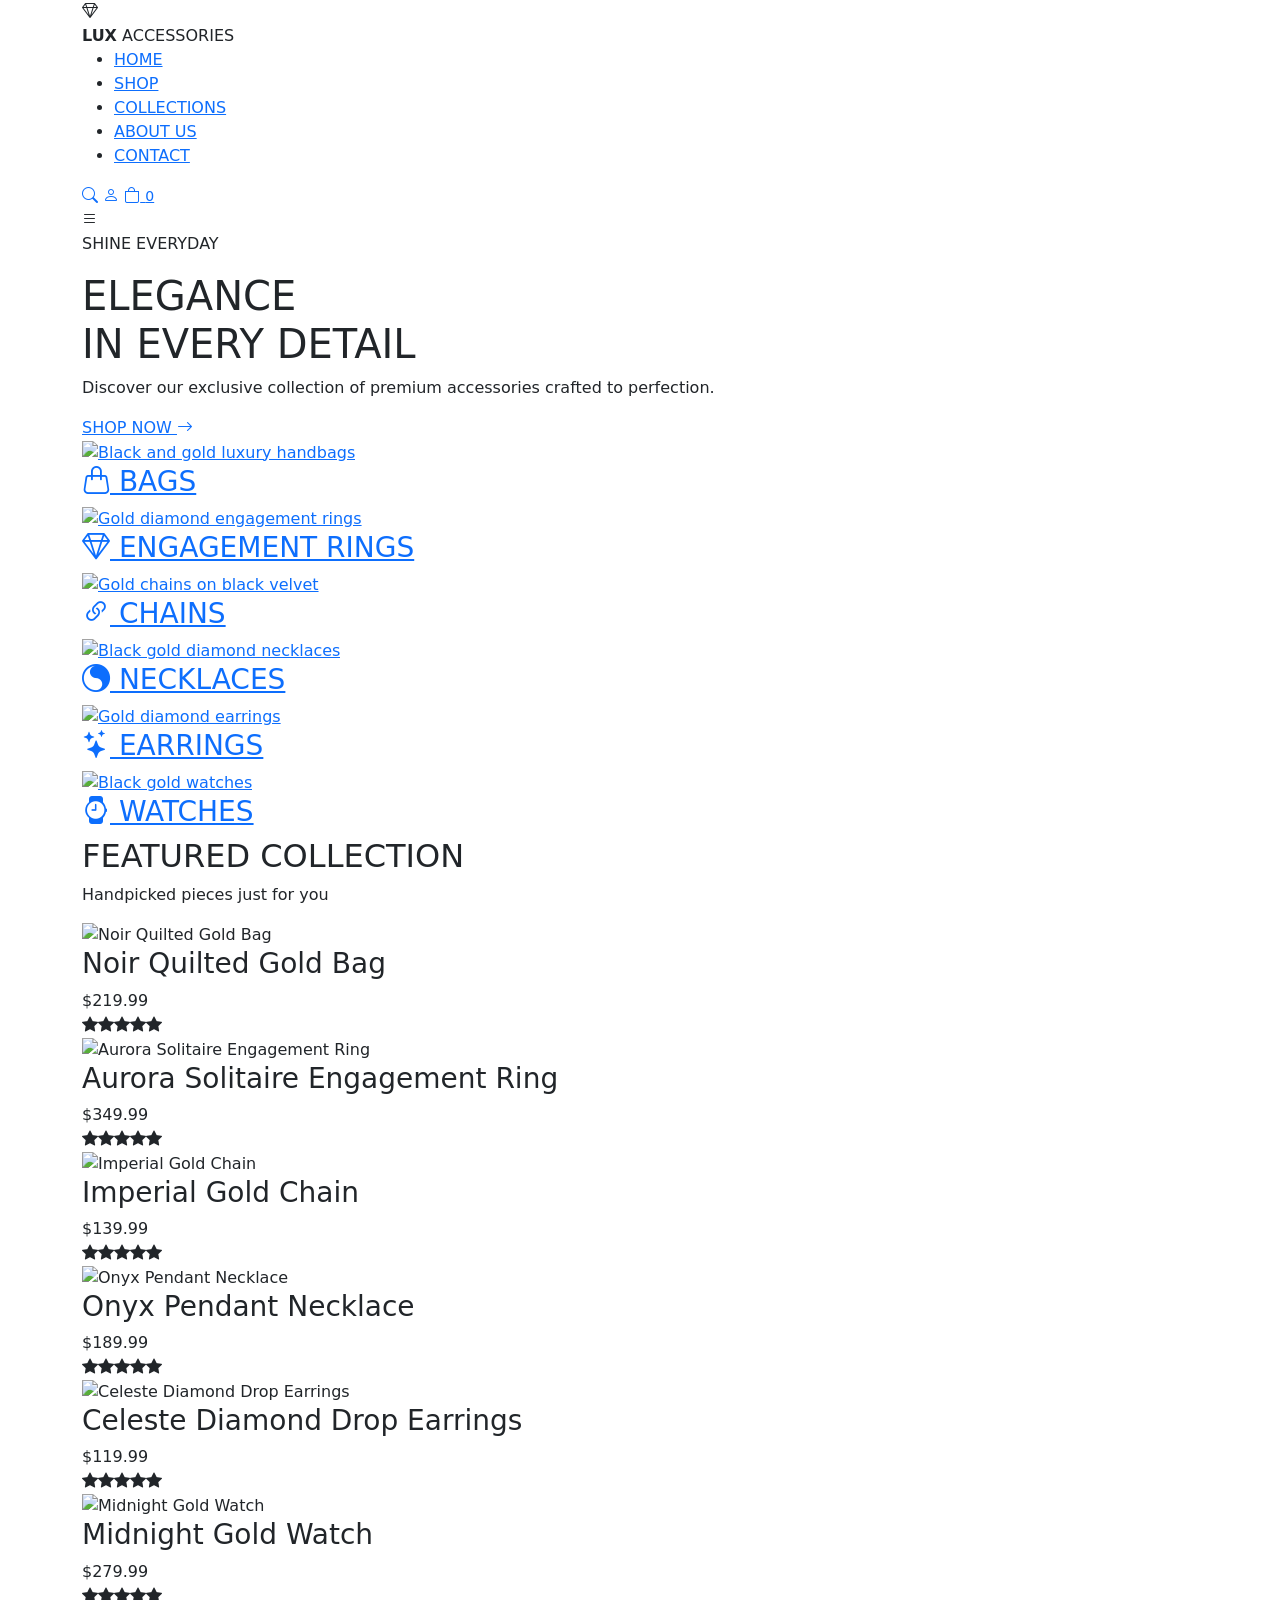
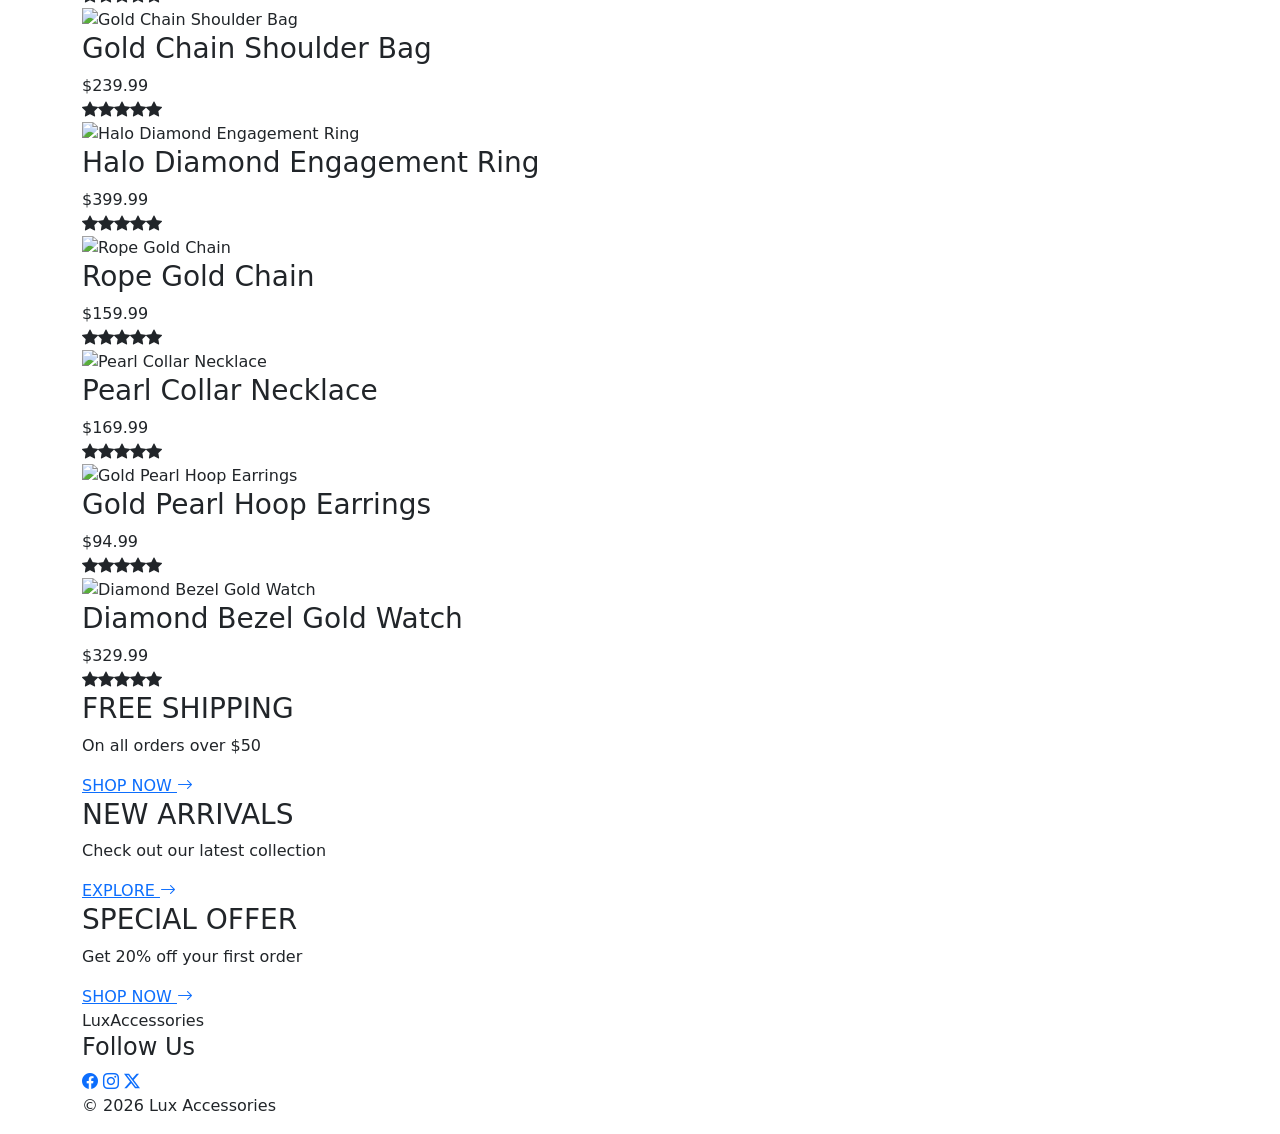
==== index.html @ fef2b55d "Add initial HTML structure for the Lux Accessories homepage" ====
<!DOCTYPE html>
<html lang="en">
<head>
    <meta charset="UTF-8">
    <meta name="viewport" content="width=device-width, initial-scale=1.0">
    <title>Lux Accessories</title>

    <link href="https://cdn.jsdelivr.net/npm/bootstrap@5.3.3/dist/css/bootstrap.min.css" rel="stylesheet">
    <link rel="preconnect" href="https://fonts.googleapis.com">
    <link href="https://fonts.googleapis.com/css2?family=Cormorant+Garamond:wght@500;600;700&family=Montserrat:wght@400;500;600;700&display=swap" rel="stylesheet">
    <link rel="stylesheet" href="css/style.css">
    <link rel="stylesheet" href="https://cdn.jsdelivr.net/npm/bootstrap-icons@1.11.3/font/bootstrap-icons.min.css">
</head>
<body class="home-page">

    <main>

        <section class="home-hero" style="--hero-image:url('../images/Generated image 1.png');">
            <div class="hero-layer"></div>

            <div class="container hero-shell">

                <nav class="navbar-custom home-topbar">
                    <div class="home-logo">



                        
                        <i class="bi bi-gem"></i>
                        <div>
                            <strong>LUX</strong>
                            <span>ACCESSORIES</span>
                        </div>
                    </div>

                    <ul class="nav-menu">
                        <li><a href="index.html" class="is-active">HOME</a></li>
                        <li><a href="products.html">SHOP</a></li>
                        <li><a href="collections.html">COLLECTIONS</a></li>
                        <li><a href="about.html">ABOUT US</a></li>
                        <li><a href="contact.html">CONTACT</a></li>
                    </ul>

                    <div class="top-actions">
                        <a href="#" aria-label="Search"><i class="bi bi-search"></i></a>
                        <a href="#" aria-label="Account"><i class="bi bi-person"></i></a>
                        <a href="products.html" aria-label="Cart" class="cart-icon">
                            <i class="bi bi-bag"></i>
                            <small>0</small>
                        </a>
                    </div>

                    <div class="menu-btn" aria-label="Toggle navigation" role="button" tabindex="0">
                        <i class="bi bi-list"></i>
                    </div>
                </nav>

                <div class="hero-content home-hero-content">
                    <p class="eyebrow">SHINE EVERYDAY</p>
                    <h1>
                        ELEGANCE<br>
                        IN EVERY <span>DETAIL</span>
                    </h1>
                    <p class="hero-sub">
                        Discover our exclusive collection of premium accessories crafted to perfection.
                    </p>
                    <a href="products.html" class="hero-btn">SHOP NOW <i class="bi bi-arrow-right"></i></a>
                </div>
            </div>
        </section>

        <section class="home-categories container">
            <article class="home-category-card">
                <a href="products.html?category=Bags">
                    <img src="images/photo-1584917865442-de89df76afd3.jpg" alt="Black and gold luxury handbags">
                    <h3><i class="bi bi-handbag"></i> BAGS</h3>
                </a>
            </article>

            <article class="home-category-card">
                <a href="products.html?category=Engagement%20Rings">
                    <img src="images/photo-1605100804763-247f67b3557e.jpg" alt="Gold diamond engagement rings">
                    <h3><i class="bi bi-gem"></i> ENGAGEMENT RINGS</h3>
                </a>
            </article>

            <article class="home-category-card">
                <a href="products.html?category=Chains">
                    <img src="images/photo-1611591437281-460bfbe1220a.jpg" alt="Gold chains on black velvet">
                    <h3><i class="bi bi-link-45deg"></i> CHAINS</h3>
                </a>
            </article>

            <article class="home-category-card">
                <a href="products.html?category=Necklaces">
                    <img src="images/photo-1599643478518-a784e5dc4c8f.jpg" alt="Black gold diamond necklaces">
                    <h3><i class="bi bi-brilliance"></i> NECKLACES</h3>
                </a>
            </article>

            <article class="home-category-card">
                <a href="products.html?category=Earrings">
                    <img src="images/photo-1535632787350-4e68ef0ac584.jpg" alt="Gold diamond earrings">
                    <h3><i class="bi bi-stars"></i> EARRINGS</h3>
                </a>
            </article>

            <article class="home-category-card">
               <a href="products.html?category=Watches">
                    <img src="images/photo-1523170335258-f5ed11844a49.jpg" alt="Black gold watches">
                    <h3><i class="bi bi-watch"></i> WATCHES</h3>
                </a>
            </article>
        </section>

        <section class="home-featured container">
            <div class="lux-title">
                <h2>FEATURED COLLECTION</h2>
                <p>Handpicked pieces just for you</p>
            </div>

            <div class="home-products-grid">
                <article class="home-product-card">
                    <img src="images/photo-1584917865442-de89df76afd3.jpg" alt="Noir Quilted Gold Bag">
                    <h3>Noir Quilted Gold Bag</h3>
                    <span>$219.99</span>
                    <div class="rating"><i class="bi bi-star-fill"></i><i class="bi bi-star-fill"></i><i class="bi bi-star-fill"></i><i class="bi bi-star-fill"></i><i class="bi bi-star-fill"></i></div>
                </article>

                <article class="home-product-card">
                    <img src="images/photo-1605100804763-247f67b3557e.jpg" alt="Aurora Solitaire Engagement Ring">
                    <h3>Aurora Solitaire Engagement Ring</h3>
                    <span>$349.99</span>
                    <div class="rating"><i class="bi bi-star-fill"></i><i class="bi bi-star-fill"></i><i class="bi bi-star-fill"></i><i class="bi bi-star-fill"></i><i class="bi bi-star-fill"></i></div>
                </article>

                <article class="home-product-card">
                    <img src="images/photo-1611591437281-460bfbe1220a.jpg" alt="Imperial Gold Chain">
                    <h3>Imperial Gold Chain</h3>
                    <span>$139.99</span>
                    <div class="rating"><i class="bi bi-star-fill"></i><i class="bi bi-star-fill"></i><i class="bi bi-star-fill"></i><i class="bi bi-star-fill"></i><i class="bi bi-star-fill"></i></div>
                </article>

                <article class="home-product-card">
                    <img src="images/photo-1599643478518-a784e5dc4c8f.jpg" alt="Onyx Pendant Necklace">
                    <h3>Onyx Pendant Necklace</h3>
                    <span>$189.99</span>
                    <div class="rating"><i class="bi bi-star-fill"></i><i class="bi bi-star-fill"></i><i class="bi bi-star-fill"></i><i class="bi bi-star-fill"></i><i class="bi bi-star-fill"></i></div>
                </article>

                <article class="home-product-card">
                    <img src="images/photo-1535632787350-4e68ef0ac584.jpg" alt="Celeste Diamond Drop Earrings">
                    <h3>Celeste Diamond Drop Earrings</h3>
                    <span>$119.99</span>
                    <div class="rating"><i class="bi bi-star-fill"></i><i class="bi bi-star-fill"></i><i class="bi bi-star-fill"></i><i class="bi bi-star-fill"></i><i class="bi bi-star-fill"></i></div>
                </article>

                <article class="home-product-card">
                    <img src="images/photo-1523170335258-f5ed11844a49.jpg" alt="Midnight Gold Watch">
                    <h3>Midnight Gold Watch</h3>
                    <span>$279.99</span>
                    <div class="rating"><i class="bi bi-star-fill"></i><i class="bi bi-star-fill"></i><i class="bi bi-star-fill"></i><i class="bi bi-star-fill"></i><i class="bi bi-star-fill"></i></div>
                </article>

                <article class="home-product-card">
                    <img src="images/photo-1594223274512-ad4803739b7c.jpg" alt="Gold Chain Shoulder Bag">
                    <h3>Gold Chain Shoulder Bag</h3>
                    <span>$239.99</span>
                    <div class="rating"><i class="bi bi-star-fill"></i><i class="bi bi-star-fill"></i><i class="bi bi-star-fill"></i><i class="bi bi-star-fill"></i><i class="bi bi-star-fill"></i></div>
                </article>

                <article class="home-product-card">
                    <img src="images/photo-1589674781759-c21c37956a44.jpg" alt="Halo Diamond Engagement Ring">
                    <h3>Halo Diamond Engagement Ring</h3>
                    <span>$399.99</span>
                    <div class="rating"><i class="bi bi-star-fill"></i><i class="bi bi-star-fill"></i><i class="bi bi-star-fill"></i><i class="bi bi-star-fill"></i><i class="bi bi-star-fill"></i></div>
                </article>

                <article class="home-product-card">
                    <img src="images/photo-1620656798579-1984d9e87df6.jpg" alt="Rope Gold Chain">
                    <h3>Rope Gold Chain</h3>
                    <span>$159.99</span>
                    <div class="rating"><i class="bi bi-star-fill"></i><i class="bi bi-star-fill"></i><i class="bi bi-star-fill"></i><i class="bi bi-star-fill"></i><i class="bi bi-star-fill"></i></div>
                </article>

                <article class="home-product-card">
                    <img src="images/photo-1515562141207-7a88fb7ce338.jpg" alt="Pearl Collar Necklace">
                    <h3>Pearl Collar Necklace</h3>
                    <span>$169.99</span>
                    <div class="rating"><i class="bi bi-star-fill"></i><i class="bi bi-star-fill"></i><i class="bi bi-star-fill"></i><i class="bi bi-star-fill"></i><i class="bi bi-star-fill"></i></div>
                </article>

                <article class="home-product-card">
                    <img src="images/photo-1635767798638-3e25273a8236.jpg" alt="Gold Pearl Hoop Earrings">
                    <h3>Gold Pearl Hoop Earrings</h3>
                    <span>$94.99</span>
                    <div class="rating"><i class="bi bi-star-fill"></i><i class="bi bi-star-fill"></i><i class="bi bi-star-fill"></i><i class="bi bi-star-fill"></i><i class="bi bi-star-fill"></i></div>
                </article>

                <article class="home-product-card">
                    <img src="images/photo-1526045431048-f857369baa09.jpg" alt="Diamond Bezel Gold Watch">
                    <h3>Diamond Bezel Gold Watch</h3>
                    <span>$329.99</span>
                    <div class="rating"><i class="bi bi-star-fill"></i><i class="bi bi-star-fill"></i><i class="bi bi-star-fill"></i><i class="bi bi-star-fill"></i><i class="bi bi-star-fill"></i></div>
                </article>
            </div>
        </section>

        <section class="home-offers container">
            <article class="offer-card offer-shipping">
                <div class="offer-overlay">
                    <h3>FREE SHIPPING</h3>
                    <p>On all orders over $50</p>
                    <a href="products.html">SHOP NOW <i class="bi bi-arrow-right"></i></a>
                </div>
            </article>

            <article class="offer-card offer-arrivals">
                <div class="offer-overlay">
                    <h3>NEW ARRIVALS</h3>
                    <p>Check out our latest collection</p>
                    <a href="collections.html">EXPLORE <i class="bi bi-arrow-right"></i></a>
                </div>
            </article>

            <article class="offer-card offer-special">
                <div class="offer-overlay">
                    <h3>SPECIAL OFFER</h3>
                    <p>Get 20% off your first order</p>
                    <a href="products.html">SHOP NOW <i class="bi bi-arrow-right"></i></a>
                </div>
            </article>
        </section>

    </main>

    <footer class="site-footer">
        <div class="container footer-content">
            <div class="footer-left">
                <div class="logo">Lux<span>Accessories</span></div>
            </div>

            <div class="footer-center">
                <h4>Follow Us</h4>
                <div class="social-icons">
                    <a href="#" aria-label="Facebook"><i class="bi bi-facebook"></i></a>
                    <a href="#" aria-label="Instagram"><i class="bi bi-instagram"></i></a>
                    <a href="#" aria-label="X (Twitter)"><i class="bi bi-twitter-x"></i></a>
                </div>
            </div>

            <div class="footer-right">
                <p>&copy; 2026 Lux Accessories</p>
            </div>
        </div>
    </footer>

    <script src="js/script.js"></script>
</body>
</html>
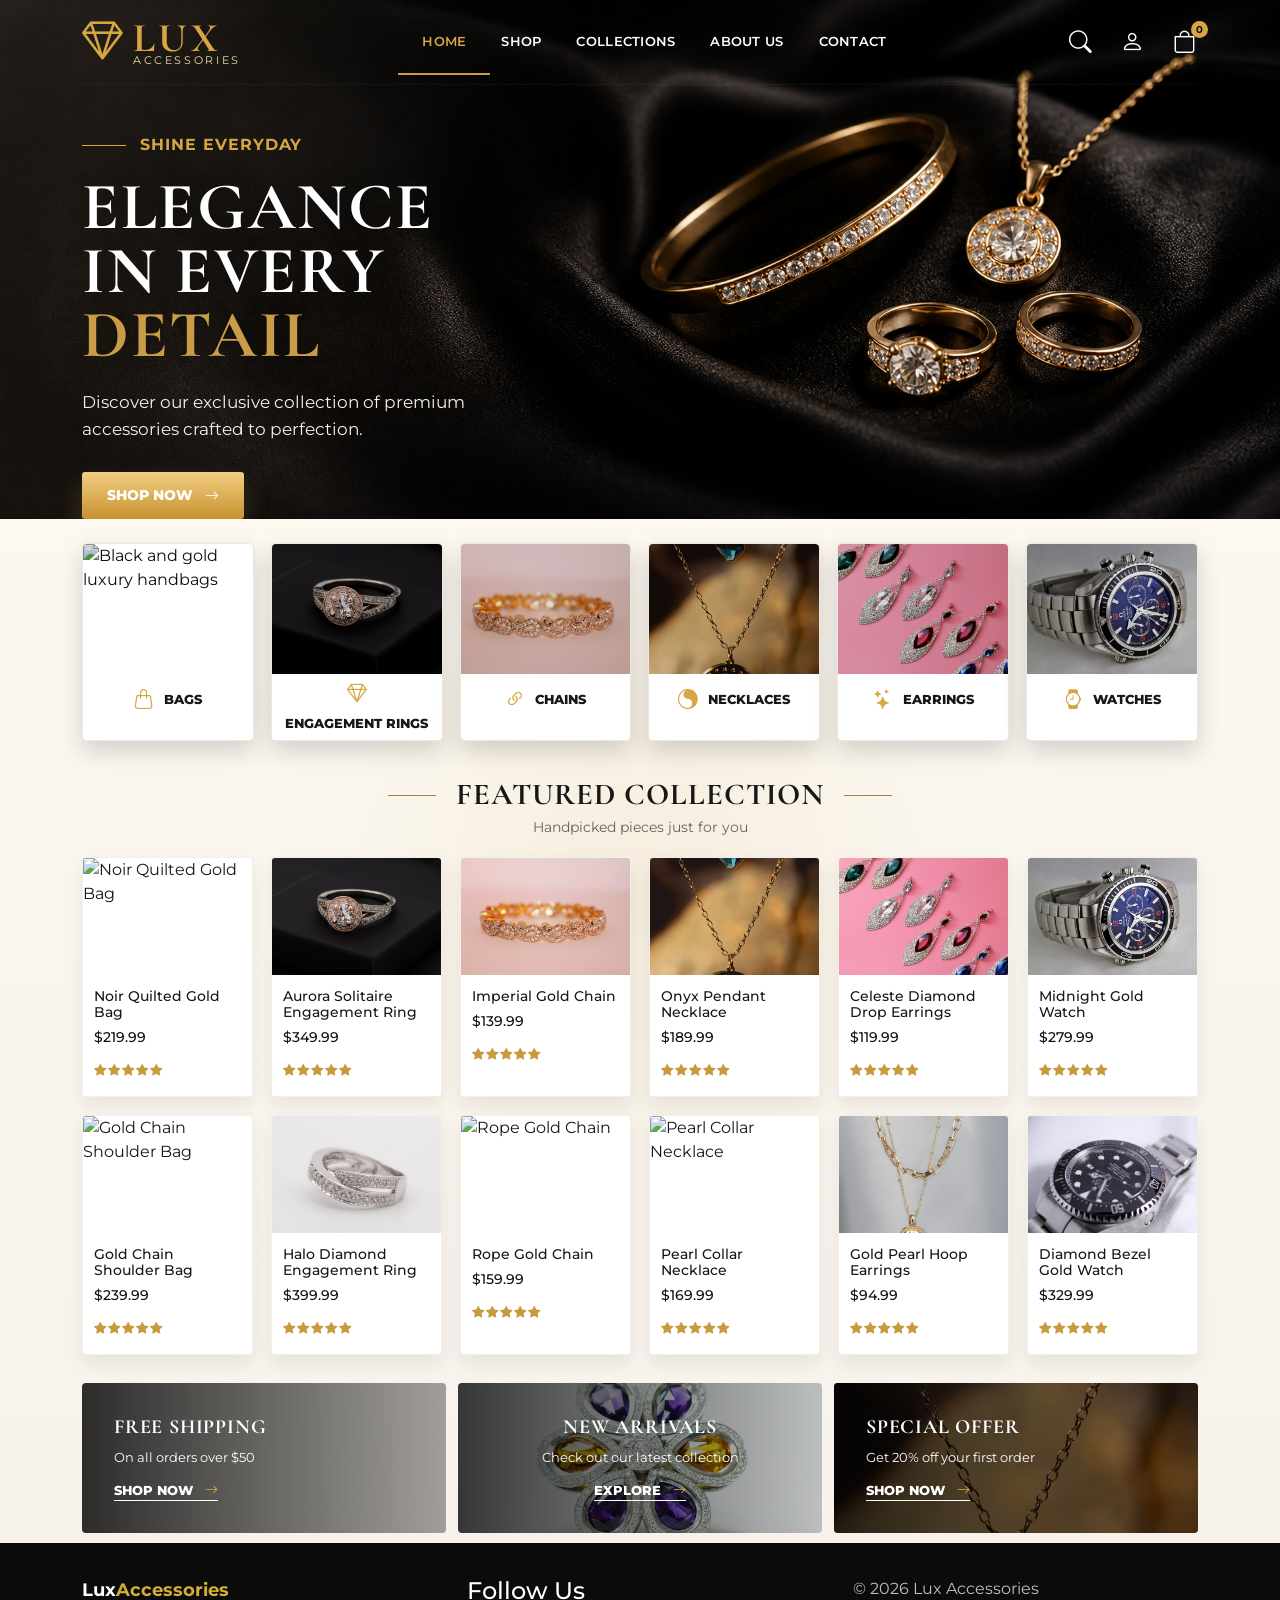
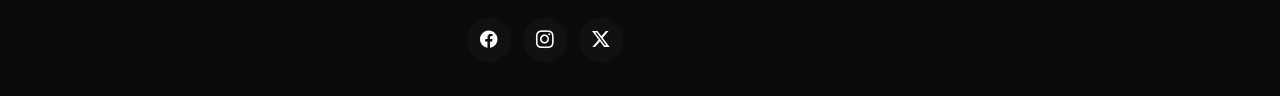
==== commit e07114b2: "wrap navbar inside header element" ====
--- a/index.html
+++ b/index.html
@@ -20,6 +20,7 @@
 
             <div class="container hero-shell">
 
+                <header class="home-header">
                 <nav class="navbar-custom home-topbar">
                     <div class="home-logo">
 
@@ -54,6 +55,7 @@
                         <i class="bi bi-list"></i>
                     </div>
                 </nav>
+                </header>
 
                 <div class="hero-content home-hero-content">
                     <p class="eyebrow">SHINE EVERYDAY</p>
@@ -257,5 +259,4 @@
 
     <script src="js/script.js"></script>
 </body>
-</html>
-
+</html>
--- a/css/style.css
+++ b/css/style.css
@@ -0,0 +1,2104 @@
+
+/* =========================
+   GOOGLE FONT
+========================= */
+
+*{
+    margin:0;
+    padding:0;
+    box-sizing:border-box;
+}
+
+:root{
+    --gold:#d4af37;
+    --black:#111111;
+    --dark:#1c1c1c;
+    --light:#f8f7f4;
+    --white:#ffffff;
+    --shadow:0 10px 25px rgba(0,0,0,.12);
+    --transition:.35s ease;
+    --lux-hero-image:url("../images/Generated image 1.png");
+}
+
+body{
+    font-family:'Montserrat',sans-serif;
+    background:var(--light);
+    color:var(--black);
+    overflow-x:hidden;
+}
+
+/* =========================
+   HEADER
+========================= */
+
+.header{
+    background:var(--black);
+    position:sticky;
+    top:0;
+    z-index:1000;
+}
+
+.navbar-custom{
+    display:flex;
+    justify-content:space-between;
+    align-items:center;
+    min-height:80px;
+}
+
+.logo{
+    font-size:1.8rem;
+    font-weight:700;
+    color:white;
+}
+
+.logo span{
+    color:var(--gold);
+}
+
+.nav-menu{
+    display:flex;
+    gap:30px;
+    list-style:none;
+}
+
+.nav-menu a{
+    color:white;
+    text-decoration:none;
+    transition:var(--transition);
+    font-weight:500;
+}
+
+.nav-menu a:hover{
+    color:var(--gold);
+}
+
+.menu-btn{
+    display:none;
+    color:white;
+    font-size:2rem;
+    cursor:pointer;
+    line-height:1;
+}
+
+/* =========================
+   HERO
+========================= */
+
+.hero{
+    height:90vh;
+
+    background:
+    linear-gradient(
+        rgba(0,0,0,.55),
+        rgba(0,0,0,.55)
+    ),
+    var(--lux-hero-image);
+
+    background-size:cover;
+    background-position:center;
+
+    display:flex;
+    justify-content:center;
+    align-items:center;
+
+    text-align:center;
+
+    position:relative;
+}
+
+.hero-content{
+    color:white;
+    max-width:800px;
+    z-index:2;
+
+    animation:fadeUp 1s ease;
+}
+
+.hero h1{
+    font-size:4rem;
+    margin-bottom:20px;
+}
+
+.hero p{
+    font-size:1.1rem;
+    margin-bottom:30px;
+}
+
+.hero-btn{
+    display:inline-block;
+
+    background:var(--gold);
+
+    color:white;
+
+    text-decoration:none;
+
+    padding:15px 35px;
+
+    border-radius:50px;
+
+    transition:var(--transition);
+}
+
+.hero-btn:hover{
+    transform:translateY(-5px);
+}
+
+/* =========================
+   TITLES
+========================= */
+
+.section-title{
+    text-align:center;
+    margin-bottom:50px;
+}
+
+.section-title h2{
+    font-size:2.3rem;
+    margin-bottom:10px;
+}
+
+.section-title p{
+    color:#666;
+}
+
+/* =========================
+   CATEGORIES
+========================= */
+
+.categories{
+    padding:100px 0;
+}
+
+.categories-grid{
+
+    display:grid;
+
+    grid-template-columns:
+    repeat(3,1fr);
+
+    gap:25px;
+}
+
+.category-card{
+
+    background:white;
+
+    border-radius:20px;
+
+    overflow:hidden;
+
+    box-shadow:var(--shadow);
+
+    transition:var(--transition);
+}
+
+.category-card:hover{
+    transform:translateY(-10px);
+}
+
+.category-card img{
+
+    width:100%;
+
+    height:260px;
+
+    object-fit:cover;
+}
+
+.category-card h3{
+    text-align:center;
+    padding:20px;
+}
+
+/* =========================
+   FEATURED PRODUCTS
+========================= */
+
+.featured-products{
+    background:white;
+    padding:100px 0;
+}
+
+.products-grid{
+
+    display:grid;
+
+    grid-template-columns:
+    repeat(4,1fr);
+
+    gap:25px;
+}
+
+.product-card{
+
+    background:white;
+
+    border-radius:20px;
+
+    overflow:hidden;
+
+    box-shadow:var(--shadow);
+
+    transition:var(--transition);
+
+    text-align:center;
+}
+
+.product-card:hover{
+    transform:translateY(-10px);
+}
+
+.product-card img{
+    width:100%;
+    height:300px;
+    object-fit:cover;
+}
+
+.product-card h3{
+    margin-top:20px;
+}
+
+.product-card span{
+    display:block;
+    color:var(--gold);
+    font-weight:700;
+    padding:15px 0 25px;
+}
+
+/* =========================
+   PROMOTIONS
+========================= */
+
+.promotions{
+
+    padding:100px 0;
+
+    display:grid;
+
+    grid-template-columns:
+    repeat(3,1fr);
+
+    gap:25px;
+}
+
+.promo-card{
+
+    background:
+    linear-gradient(
+        135deg,
+        #111,
+        #333
+    );
+
+    color:white;
+
+    text-align:center;
+
+    border-radius:20px;
+
+    padding:50px 25px;
+
+    transition:var(--transition);
+}
+
+.promo-card:hover{
+    transform:scale(1.03);
+}
+
+.promo-card h3{
+    color:var(--gold);
+    margin-bottom:10px;
+}
+
+/* =========================
+   NEWSLETTER
+========================= */
+
+.newsletter{
+
+    background:var(--black);
+
+    color:white;
+
+    text-align:center;
+
+    padding:100px 20px;
+}
+
+.newsletter h2{
+    margin-bottom:15px;
+}
+
+.newsletter p{
+    margin-bottom:30px;
+}
+
+.newsletter-form{
+
+    display:flex;
+
+    justify-content:center;
+
+    gap:15px;
+
+    flex-wrap:wrap;
+}
+
+.newsletter-form input{
+
+    width:350px;
+
+    padding:15px;
+
+    border:none;
+
+    border-radius:50px;
+}
+
+.newsletter-form button{
+
+    border:none;
+
+    background:var(--gold);
+
+    color:white;
+
+    padding:15px 30px;
+
+    border-radius:50px;
+
+    cursor:pointer;
+
+    transition:var(--transition);
+}
+
+.newsletter-form button:hover{
+    opacity:.9;
+}
+
+/* =========================
+   FOOTER
+========================= */
+
+footer{
+
+    background:#0b0b0b;
+
+    color:white;
+
+    padding:70px 0;
+}
+
+.footer-content{
+
+    display:grid;
+
+    grid-template-columns:
+    repeat(3,1fr);
+
+    gap:40px;
+}
+
+/* Footer - social icons */
+.site-footer .footer-left .logo{
+    color:white;
+    font-size:1.1rem;
+}
+
+.site-footer .footer-center h4{
+    margin-bottom:12px;
+}
+
+.social-icons{
+    display:flex;
+    gap:12px;
+    align-items:center;
+    justify-content:flex-start;
+}
+
+.social-icons a{
+    display:inline-flex;
+    width:44px;
+    height:44px;
+    border-radius:50%;
+    background:#111;
+    color:white;
+    align-items:center;
+    justify-content:center;
+    text-decoration:none;
+    transition:var(--transition);
+}
+
+.social-icons a:hover{
+    transform:translateY(-4px);
+    background:var(--gold);
+    color:#fff;
+}
+
+.social-icons i{
+    font-size:1.1rem;
+}
+
+.footer-right p{
+    color:#bfbfbf;
+}
+
+/* Category link fills card */
+.category-link{
+    display:block;
+    color:inherit;
+    text-decoration:none;
+}
+
+.category-card .category-link img{
+    width:100%;
+    height:260px;
+    object-fit:cover;
+    display:block;
+}
+
+/* Golden product highlights */
+.product-card.gold{
+    border:2px solid rgba(212,175,55,0.95);
+    box-shadow:0 10px 30px rgba(212,175,55,0.08);
+    background:linear-gradient(180deg,#fff 0%, #fffaf0 100%);
+}
+
+.product-card.gold h3,
+.product-card.gold span{
+    color:var(--gold);
+}
+
+.product-card h3{
+    margin-top:20px;
+}
+
+.product-card span{
+    display:block;
+    color:var(--gold);
+    font-weight:700;
+    padding:15px 0 25px;
+}
+
+/* Responsive tweaks for products grid */
+.products-grid{
+    display:grid;
+    grid-template-columns:repeat(auto-fill,minmax(220px,1fr));
+    gap:25px;
+}
+
+/* =========================
+   ANIMATION
+========================= */
+
+@keyframes fadeUp{
+
+    from{
+        opacity:0;
+        transform:translateY(40px);
+    }
+
+    to{
+        opacity:1;
+        transform:translateY(0);
+    }
+}
+
+/* =========================
+   RESPONSIVE
+========================= */
+
+@media(max-width:992px){
+
+    .products-grid{
+        grid-template-columns:repeat(2,1fr);
+    }
+
+    .categories-grid{
+        grid-template-columns:repeat(2,1fr);
+    }
+
+    .promotions{
+        grid-template-columns:1fr;
+    }
+
+    .footer-content{
+        grid-template-columns:1fr;
+        text-align:center;
+    }
+}
+
+@media(max-width:768px){
+
+    .navbar-custom{
+        position:relative;
+    }
+
+    .menu-btn{
+        display:block;
+    }
+
+    .nav-menu{
+        position:absolute;
+        top:80px;
+        left:-100%;
+        width:100%;
+        background:#111;
+        flex-direction:column;
+        text-align:center;
+        padding:30px 0;
+        transition:.4s;
+        gap:0;
+        z-index:1000;
+    }
+
+    .nav-menu.active{
+        left:0;
+    }
+
+    .nav-menu li{
+        width:100%;
+    }
+
+    .nav-menu a{
+        display:block;
+        padding:12px 0;
+    }
+
+    .hero h1{
+        font-size:2.4rem;
+    }
+
+    .categories-grid{
+        grid-template-columns:1fr;
+    }
+
+    .products-grid{
+        grid-template-columns:1fr;
+    }
+
+    .newsletter-form{
+        flex-direction:column;
+        align-items:center;
+    }
+
+    .newsletter-form input{
+        width:100%;
+        max-width:400px;
+    }
+}
+
+
+/* ======================
+   PAGE BANNER
+====================== */
+
+.page-banner{
+
+    background:
+    linear-gradient(
+        rgba(0,0,0,.7),
+        rgba(0,0,0,.7)
+    ),
+    var(--lux-hero-image);
+
+    background-size:cover;
+    background-position:center;
+
+    padding:120px 20px;
+
+    text-align:center;
+
+    color:white;
+}
+
+.page-banner h1{
+    font-size:3rem;
+    margin-bottom:10px;
+}
+
+.page-banner p{
+    font-size:1.1rem;
+}
+
+
+/* ======================
+   COLLECTIONS
+====================== */
+
+.collections-section{
+    padding:100px 0;
+}
+
+.collection-box{
+
+    display:grid;
+
+    grid-template-columns:
+    1fr 1fr;
+
+    gap:40px;
+
+    align-items:center;
+
+    margin-bottom:80px;
+}
+
+.collection-box img{
+
+    width:100%;
+
+    height:400px;
+
+    object-fit:cover;
+
+    border-radius:20px;
+
+    box-shadow:var(--shadow);
+}
+
+.collection-content h2{
+
+    color:var(--gold);
+
+    margin-bottom:15px;
+
+    font-size:2rem;
+}
+
+.collection-content p{
+
+    line-height:1.8;
+
+    color:#666;
+}
+
+@media(max-width:768px){
+
+    .collection-box{
+
+        grid-template-columns:1fr;
+    }
+}
+
+
+/* ======================
+   ABOUT
+====================== */
+
+.about-section{
+    padding:100px 0;
+}
+
+.about-grid{
+
+    display:grid;
+
+    grid-template-columns:
+    1fr 1fr;
+
+    gap:50px;
+
+    align-items:center;
+}
+
+.about-grid img{
+
+    width:100%;
+
+    border-radius:20px;
+
+    box-shadow:var(--shadow);
+}
+
+.about-content h2{
+
+    color:var(--gold);
+
+    margin-bottom:20px;
+}
+
+.about-content p{
+
+    margin-bottom:20px;
+
+    line-height:1.8;
+}
+
+.stats-section{
+
+    background:var(--black);
+
+    padding:80px 0;
+
+    color:white;
+}
+
+.stats-grid{
+
+    display:grid;
+
+    grid-template-columns:
+    repeat(3,1fr);
+
+    gap:30px;
+}
+
+.stat-box{
+
+    text-align:center;
+}
+
+.stat-box h2{
+
+    color:var(--gold);
+
+    font-size:3rem;
+}
+
+@media(max-width:768px){
+
+    .about-grid{
+        grid-template-columns:1fr;
+    }
+
+    .stats-grid{
+        grid-template-columns:1fr;
+    }
+}
+
+/* ======================
+   CONTACT
+====================== */
+
+.contact-section{
+    padding:100px 0;
+}
+
+.contact-grid{
+
+    display:grid;
+
+    grid-template-columns:
+    1fr 1fr;
+
+    gap:50px;
+}
+
+.contact-info h2{
+
+    color:var(--gold);
+
+    margin-bottom:20px;
+}
+
+.contact-info p{
+
+    line-height:1.8;
+}
+
+.info-box{
+
+    margin-top:25px;
+
+    padding:20px;
+
+    background:white;
+
+    border-radius:15px;
+
+    box-shadow:var(--shadow);
+}
+
+.contact-form{
+
+    background:white;
+
+    padding:40px;
+
+    border-radius:20px;
+
+    box-shadow:var(--shadow);
+
+    display:flex;
+
+    flex-direction:column;
+
+    gap:20px;
+}
+
+.contact-form input,
+.contact-form textarea{
+
+    padding:15px;
+
+    border:1px solid #ddd;
+
+    border-radius:10px;
+
+    outline:none;
+
+    transition:.3s;
+}
+
+.contact-form input:focus,
+.contact-form textarea:focus{
+
+    border-color:var(--gold);
+}
+
+.contact-form button{
+
+    border:none;
+
+    background:var(--gold);
+
+    color:white;
+
+    padding:15px;
+
+    border-radius:10px;
+
+    cursor:pointer;
+
+    transition:.3s;
+}
+
+.contact-form button:hover{
+
+    transform:translateY(-3px);
+}
+
+@media(max-width:768px){
+
+    .contact-grid{
+        grid-template-columns:1fr;
+    }
+}
+
+/* ======================
+   HOME LUXURY LANDING
+====================== */
+
+.home-page{
+    background:#f7f3ec;
+    color:#171717;
+}
+
+.home-page main{
+    background:
+        radial-gradient(circle at 50% 58%, rgba(201,157,72,.1), transparent 28%),
+        linear-gradient(180deg,#fffaf1 0%,#f7f3ec 100%);
+}
+
+.home-hero{
+    min-height:500px;
+    background:var(--hero-image);
+    background-size:cover;
+    background-position:center right;
+    color:#fff;
+    position:relative;
+    overflow:hidden;
+}
+
+.home-hero::after{
+    content:"";
+    position:absolute;
+    inset:auto 0 0;
+    height:110px;
+    background:transparent;
+    pointer-events:none;
+}
+
+.hero-layer{
+    position:absolute;
+    inset:0;
+    background:transparent;
+    mix-blend-mode:normal;
+    opacity:0;
+}
+
+.hero-shell{
+    min-height:500px;
+    position:relative;
+    z-index:2;
+}
+
+.home-topbar{
+    min-height:84px;
+    border-bottom:1px solid rgba(255,255,255,.04);
+}
+
+.home-logo{
+    display:flex;
+    align-items:center;
+    gap:10px;
+    color:#d5a642;
+    line-height:1;
+}
+
+.home-logo i{
+    font-size:2.55rem;
+}
+
+.home-logo strong{
+    display:block;
+    font-family:'Cormorant Garamond',serif;
+    font-size:2.55rem;
+    letter-spacing:.08em;
+    font-weight:700;
+}
+
+.home-logo span{
+    display:block;
+    color:#f0dca8;
+    font-size:.68rem;
+    letter-spacing:.24em;
+    margin-top:-3px;
+}
+
+.home-topbar .nav-menu{
+    align-items:stretch;
+    gap:35px;
+    margin:0;
+    padding:0;
+}
+
+.home-topbar .nav-menu a{
+    display:flex;
+    align-items:center;
+    min-height:84px;
+    color:#fff;
+    font-size:.83rem;
+    font-weight:600;
+    letter-spacing:.02em;
+    position:relative;
+}
+
+.home-topbar .nav-menu a::after{
+    content:"";
+    position:absolute;
+    left:50%;
+    right:50%;
+    bottom:9px;
+    height:2px;
+    background:#c99d48;
+    transition:var(--transition);
+}
+
+.home-topbar .nav-menu a:hover,
+.home-topbar .nav-menu a.is-active{
+    color:#d5a642;
+}
+
+.home-topbar .nav-menu a:hover::after,
+.home-topbar .nav-menu a.is-active::after{
+    left:-24px;
+    right:-24px;
+}
+
+.top-actions{
+    display:flex;
+    align-items:center;
+    gap:26px;
+}
+
+.top-actions a{
+    color:#fff;
+    text-decoration:none;
+    position:relative;
+    display:inline-flex;
+    align-items:center;
+    justify-content:center;
+    width:26px;
+    height:26px;
+    transition:var(--transition);
+}
+
+.top-actions a:hover{
+    color:#d5a642;
+    transform:translateY(-2px);
+}
+
+.top-actions i{
+    font-size:1.42rem;
+}
+
+.cart-icon small{
+    position:absolute;
+    top:-8px;
+    right:-10px;
+    width:17px;
+    height:17px;
+    border-radius:50%;
+    background:#d5a642;
+    color:#111;
+    display:grid;
+    place-items:center;
+    font-size:.64rem;
+    font-weight:700;
+}
+
+.home-hero-content{
+    width:min(520px,100%);
+    padding-top:48px;
+    color:#fff;
+}
+
+.home-hero-content .eyebrow{
+    display:flex;
+    align-items:center;
+    gap:14px;
+    color:#d5a642;
+    font-size:1rem;
+    font-weight:700;
+    letter-spacing:.06em;
+    margin-bottom:18px;
+}
+
+.home-hero-content .eyebrow::before{
+    content:"";
+    width:44px;
+    height:1px;
+    background:#d5a642;
+}
+
+.home-hero-content h1{
+    font-family:'Cormorant Garamond',serif;
+    font-size:clamp(3rem,5.2vw,4.65rem);
+    line-height:.96;
+    letter-spacing:.025em;
+    font-weight:700;
+    margin:0 0 22px;
+    text-shadow:0 6px 24px rgba(0,0,0,.48);
+}
+
+.home-hero-content h1 span{
+    color:#c99d48;
+}
+
+.hero-sub{
+    width:min(440px,100%);
+    font-size:1.05rem;
+    line-height:1.65;
+    color:#f6f2ea;
+    margin-bottom:28px;
+}
+
+.home-page .hero-btn{
+    display:inline-flex;
+    align-items:center;
+    gap:12px;
+    border-radius:3px;
+    padding:13px 25px;
+    background:linear-gradient(180deg,#f1ce82,#c8922f);
+    color:#fff;
+    font-size:.86rem;
+    font-weight:800;
+    box-shadow:0 12px 26px rgba(201,157,72,.23);
+}
+
+.home-page .hero-btn:hover{
+    color:#fff;
+    transform:translateY(-3px);
+    box-shadow:0 18px 34px rgba(201,157,72,.3);
+}
+
+.hero-dots{
+    position:absolute;
+    left:50%;
+    bottom:24px;
+    transform:translateX(-50%);
+    display:flex;
+    align-items:center;
+    gap:8px;
+    z-index:3;
+}
+
+.hero-dots span{
+    width:10px;
+    height:10px;
+    border-radius:50%;
+    background:#fff;
+    box-shadow:0 1px 9px rgba(0,0,0,.25);
+    cursor:pointer;
+    transition:var(--transition);
+}
+
+.hero-dots .active{
+    background:#d5a642;
+    transform:scale(1.15);
+}
+
+.home-categories{
+    display:grid;
+    grid-template-columns:repeat(6,minmax(0,1fr));
+    gap:17px;
+    padding-top:24px;
+    padding-bottom:34px;
+}
+
+.home-category-card{
+    background:#fff;
+    border:1px solid rgba(137,100,38,.14);
+    border-radius:5px;
+    overflow:hidden;
+    box-shadow:0 10px 24px rgba(0,0,0,.16);
+    transition:var(--transition);
+}
+
+.home-category-card:hover{
+    transform:translateY(-5px);
+    box-shadow:0 14px 28px rgba(26,20,12,.14);
+}
+
+.home-category-card a{
+    color:#171717;
+    display:block;
+    text-decoration:none;
+}
+
+.home-category-card img{
+    width:100%;
+    aspect-ratio:1.3/1;
+    height:auto;
+    display:block;
+    object-fit:cover;
+    filter:saturate(.92) contrast(1.08) brightness(.86);
+}
+
+.home-category-card h3{
+    min-height:52px;
+    margin:0;
+    display:flex;
+    align-items:center;
+    justify-content:center;
+    gap:10px;
+    flex-wrap:wrap;
+    line-height:1.2;
+    text-align:center;
+    font-size:.82rem;
+    font-weight:800;
+    padding:8px;
+    background:#fff;
+}
+
+.home-category-card i{
+    color:#d5a642;
+    font-size:1.24rem;
+}
+
+.home-featured{
+    padding-top:2px;
+    padding-bottom:28px;
+}
+
+.lux-title{
+    text-align:center;
+    margin-bottom:18px;
+}
+
+.lux-title h2{
+    display:flex;
+    align-items:center;
+    justify-content:center;
+    gap:20px;
+    font-family:'Cormorant Garamond',serif;
+    font-size:1.9rem;
+    font-weight:700;
+    letter-spacing:.03em;
+    margin:0 0 4px;
+}
+
+.lux-title h2::before,
+.lux-title h2::after{
+    content:"";
+    width:48px;
+    height:1px;
+    background:#a78142;
+}
+
+.lux-title p{
+    color:#68635e;
+    font-size:.9rem;
+    margin:0;
+}
+
+.home-products-grid{
+    display:grid;
+    grid-template-columns:repeat(6,minmax(0,1fr));
+    gap:18px;
+}
+
+.home-product-card{
+    background:#fff;
+    border:1px solid rgba(137,100,38,.1);
+    border-radius:4px;
+    overflow:hidden;
+    box-shadow:0 8px 18px rgba(26,20,12,.08);
+    transition:var(--transition);
+}
+
+.home-product-card:hover{
+    transform:translateY(-5px);
+    box-shadow:0 14px 28px rgba(26,20,12,.13);
+}
+
+.home-product-card img{
+    width:100%;
+    aspect-ratio:1.45/1;
+    height:auto;
+    object-fit:cover;
+    display:block;
+    filter:none;
+}
+
+.home-product-card h3{
+    margin:13px 11px 7px;
+    font-size:.85rem;
+    font-weight:500;
+    color:#171717;
+}
+
+.home-product-card span{
+    display:block;
+    margin:0 11px 13px;
+    color:#111;
+    font-size:.88rem;
+    font-weight:500;
+}
+
+.home-product-card .rating{
+    display:flex;
+    gap:2px;
+    color:#c9993d;
+    font-size:.78rem;
+    margin:0 11px 16px;
+}
+
+.home-offers{
+    display:grid;
+    grid-template-columns:1fr 1fr 1fr;
+    gap:12px;
+    padding-bottom:10px;
+}
+
+.offer-card{
+    min-height:150px;
+    border-radius:4px;
+    overflow:hidden;
+    background-size:cover;
+    background-position:center;
+    position:relative;
+    color:#fff;
+}
+
+.offer-card::before{
+    content:"";
+    position:absolute;
+    inset:0;
+    background:linear-gradient(90deg,rgba(0,0,0,.82),rgba(0,0,0,.35));
+}
+
+.offer-shipping{
+    background-image:url("../images/photo-1617038260897-41a1f14a8ca5.jpg");
+}
+
+.offer-arrivals{
+    background-image:url("../images/photo-1602751584552-8ba73aad10e1.jpg");
+    color:#fff;
+}
+
+.offer-arrivals::before{
+    background:linear-gradient(90deg,rgba(0,0,0,.78),rgba(0,0,0,.22));
+}
+
+.offer-special{
+    background-image:url("../images/photo-1599643478518-a784e5dc4c8f.jpg");
+}
+
+.offer-overlay{
+    min-height:150px;
+    position:relative;
+    z-index:1;
+    display:flex;
+    flex-direction:column;
+    justify-content:center;
+    align-items:flex-start;
+    padding:24px 32px;
+}
+
+.offer-arrivals .offer-overlay{
+    align-items:center;
+    text-align:left;
+}
+
+.offer-card h3{
+    font-family:'Cormorant Garamond',serif;
+    font-size:1.25rem;
+    font-weight:700;
+    letter-spacing:.04em;
+    margin:0 0 8px;
+}
+
+.offer-card p{
+    font-size:.84rem;
+    margin:0 0 14px;
+}
+
+.offer-card a{
+    color:inherit;
+    text-decoration:none;
+    font-size:.82rem;
+    font-weight:800;
+    border-bottom:1px solid currentColor;
+}
+
+.offer-card a i{
+    color:#d5a642;
+    margin-left:8px;
+}
+
+.home-page .site-footer{
+    padding:34px 0;
+}
+
+@media(max-width:1200px){
+    .home-categories,
+    .home-products-grid{
+        grid-template-columns:repeat(3,minmax(0,1fr));
+    }
+
+    .home-topbar .nav-menu{
+        gap:22px;
+    }
+}
+
+@media(max-width:992px){
+    .home-hero{
+        background-position:center;
+    }
+
+    .home-topbar .nav-menu{
+        position:absolute;
+        top:84px;
+        left:-120%;
+        width:100%;
+        background:rgba(5,5,5,.96);
+        backdrop-filter:blur(12px);
+        flex-direction:column;
+        text-align:center;
+        padding:18px 0;
+        gap:0;
+        z-index:20;
+    }
+
+    .home-topbar .nav-menu.active{
+        left:0;
+    }
+
+    .home-topbar .nav-menu a{
+        justify-content:center;
+        min-height:48px;
+    }
+
+    .home-topbar .nav-menu a::after{
+        display:none;
+    }
+
+    .home-topbar .menu-btn{
+        display:block;
+        order:4;
+        font-size:1.8rem;
+    }
+
+    .top-actions{
+        gap:14px;
+        margin-left:auto;
+        margin-right:18px;
+    }
+
+    .home-offers{
+        grid-template-columns:1fr;
+    }
+}
+
+@media(max-width:768px){
+    .home-hero,
+    .hero-shell{
+        min-height:620px;
+    }
+
+    .home-hero{
+        background:
+            linear-gradient(180deg,rgba(0,0,0,.74),rgba(0,0,0,.72)),
+            var(--hero-image);
+        background-size:cover;
+        background-position:center;
+    }
+
+    .home-topbar{
+        min-height:74px;
+    }
+
+    .home-logo strong{
+        font-size:2rem;
+    }
+
+    .home-logo i{
+        font-size:2rem;
+    }
+
+    .home-logo span{
+        font-size:.55rem;
+    }
+
+    .top-actions a:not(.cart-icon){
+        display:none;
+    }
+
+    .home-hero-content{
+        padding-top:78px;
+    }
+
+    .home-hero-content h1{
+        font-size:3.05rem;
+    }
+
+    .home-categories,
+    .home-products-grid{
+        grid-template-columns:repeat(2,minmax(0,1fr));
+        gap:14px;
+    }
+
+    .lux-title h2{
+        font-size:1.55rem;
+        gap:12px;
+    }
+
+    .lux-title h2::before,
+    .lux-title h2::after{
+        width:28px;
+    }
+
+    .offer-overlay{
+        padding:24px;
+    }
+}
+
+@media(max-width:480px){
+    .home-categories,
+    .home-products-grid{
+        grid-template-columns:1fr;
+    }
+
+    .home-category-card img,
+    .home-product-card img{
+        aspect-ratio:1.7/1;
+    }
+
+    .home-hero-content h1{
+        font-size:2.55rem;
+    }
+
+    .hero-sub{
+        font-size:.95rem;
+    }
+}
+
+/* ======================
+   INNER LUXURY PAGES
+====================== */
+
+.inner-page{
+    background:#f7f3ec;
+    color:#171717;
+}
+
+.inner-page main{
+    background:
+        radial-gradient(circle at 18% 18%, rgba(213,166,66,.11), transparent 22%),
+        linear-gradient(180deg,#fffaf1 0%,#f7f3ec 52%,#f3ece0 100%);
+}
+
+.inner-page .header{
+    background:rgba(5,5,5,.97);
+    border-bottom:1px solid rgba(213,166,66,.18);
+    box-shadow:0 10px 30px rgba(0,0,0,.18);
+}
+
+.inner-page .navbar-custom{
+    min-height:84px;
+}
+
+.inner-logo strong{
+    font-size:2.2rem;
+}
+
+.inner-logo i{
+    font-size:2.15rem;
+}
+
+.inner-page .nav-menu{
+    gap:30px;
+    align-items:stretch;
+    margin:0;
+    padding:0;
+}
+
+.inner-page .nav-menu a{
+    display:flex;
+    align-items:center;
+    min-height:84px;
+    color:#fff;
+    font-size:.8rem;
+    font-weight:700;
+    letter-spacing:.03em;
+    position:relative;
+}
+
+.inner-page .nav-menu a::after{
+    content:"";
+    position:absolute;
+    left:50%;
+    right:50%;
+    bottom:10px;
+    height:2px;
+    background:#d5a642;
+    transition:var(--transition);
+}
+
+.inner-page .nav-menu a:hover,
+.inner-page .nav-menu a.is-active{
+    color:#d5a642;
+}
+
+.inner-page .nav-menu a:hover::after,
+.inner-page .nav-menu a.is-active::after{
+    left:-18px;
+    right:-18px;
+}
+
+.inner-page .page-banner{
+    min-height:310px;
+    display:flex;
+    align-items:center;
+    padding:82px 20px;
+    background:
+        linear-gradient(90deg,rgba(0,0,0,.9),rgba(0,0,0,.48),rgba(0,0,0,.22)),
+        var(--lux-hero-image);
+    background-size:cover;
+    background-position:center right;
+    text-align:left;
+}
+
+.collections-page .page-banner,
+.about-page .page-banner,
+.contact-page .page-banner,
+.faq-page .page-banner{
+    background-image:
+        linear-gradient(90deg,rgba(0,0,0,.9),rgba(0,0,0,.48),rgba(0,0,0,.22)),
+        var(--lux-hero-image);
+}
+
+.inner-page .page-banner h1{
+    font-family:'Cormorant Garamond',serif;
+    font-size:clamp(2.9rem,5vw,4.7rem);
+    line-height:.96;
+    letter-spacing:.03em;
+    margin-bottom:14px;
+    text-shadow:0 8px 28px rgba(0,0,0,.45);
+}
+
+.inner-page .page-banner h1::before{
+    content:"";
+    display:block;
+    width:48px;
+    height:1px;
+    background:#d5a642;
+    margin-bottom:16px;
+}
+
+.inner-page .page-banner p{
+    color:#f2eadc;
+    max-width:480px;
+    line-height:1.7;
+    margin:0;
+}
+
+.product-filters{
+    padding:34px 0 26px;
+}
+
+.product-filters .filter-btn{
+    border-radius:3px;
+    padding:10px 18px;
+    border-color:#b68a35;
+    color:#1b1711;
+    font-size:.78rem;
+    font-weight:800;
+    letter-spacing:.03em;
+    box-shadow:none;
+}
+
+.product-filters .btn-dark,
+.product-filters .filter-btn:hover{
+    background:linear-gradient(180deg,#f0cd82,#c7922f);
+    border-color:#c7922f;
+    color:#fff;
+}
+
+.inner-page .products-grid{
+    grid-template-columns:repeat(4,minmax(0,1fr));
+    gap:20px;
+}
+
+.inner-page .product-card{
+    border:1px solid rgba(137,100,38,.12);
+    border-radius:5px;
+    box-shadow:0 10px 22px rgba(26,20,12,.08);
+    text-align:left;
+    background:#fff;
+}
+
+.inner-page .product-card.gold{
+    border-color:rgba(213,166,66,.28);
+    background:#fff;
+    box-shadow:0 10px 24px rgba(213,166,66,.1);
+}
+
+.inner-page .product-card img{
+    aspect-ratio:1.2/1;
+    height:auto;
+    display:block;
+    object-fit:cover;
+    filter:none;
+}
+
+.inner-page .product-card h3{
+    margin:14px 14px 7px;
+    font-size:.94rem;
+    font-weight:600;
+    color:#171717;
+}
+
+.inner-page .product-card span{
+    display:block;
+    color:#c8922f;
+    margin:0 14px 34px;
+    padding:0;
+    font-size:.94rem;
+    font-weight:600;
+    position:relative;
+}
+
+.inner-page .product-card span::after{
+    content:"\2605\2605\2605\2605\2605";
+    position:absolute;
+    left:0;
+    top:28px;
+    color:#c9993d;
+    font-size:.78rem;
+    letter-spacing:.08em;
+}
+
+.collections-section,
+.about-section,
+.contact-section{
+    padding-top:72px;
+    padding-bottom:72px;
+}
+
+.collection-box{
+    background:rgba(255,255,255,.78);
+    border:1px solid rgba(137,100,38,.08);
+    border-radius:6px;
+    box-shadow:0 14px 32px rgba(26,20,12,.08);
+    gap:0;
+    overflow:hidden;
+    margin-bottom:30px;
+}
+
+.collection-box:nth-child(even) img{
+    order:2;
+}
+
+.collection-box img{
+    height:360px;
+    border-radius:0;
+    box-shadow:none;
+}
+
+.collection-content{
+    padding:42px;
+}
+
+.collection-content h2,
+.about-content h2,
+.contact-info h2{
+    font-family:'Cormorant Garamond',serif;
+    color:#171717;
+    font-size:2.25rem;
+    line-height:1.05;
+}
+
+.collection-content h2::after,
+.about-content h2::after,
+.contact-info h2::after{
+    content:"";
+    display:block;
+    width:48px;
+    height:1px;
+    background:#d5a642;
+    margin:14px 0 18px;
+}
+
+.collection-content p,
+.about-content p,
+.contact-info p{
+    color:#625b52;
+    line-height:1.85;
+}
+
+.about-grid{
+    background:#fff;
+    border-radius:6px;
+    overflow:hidden;
+    gap:0;
+    box-shadow:0 14px 32px rgba(26,20,12,.08);
+}
+
+.about-grid img{
+    height:100%;
+    min-height:430px;
+    object-fit:cover;
+    border-radius:0;
+    box-shadow:none;
+}
+
+.about-content{
+    padding:48px;
+}
+
+.stats-section{
+    background:
+        linear-gradient(90deg,rgba(0,0,0,.92),rgba(0,0,0,.76)),
+        url("../images/photo-1512909006721-3d6018887383.jpg");
+    background-size:cover;
+    background-position:center;
+    padding:64px 0;
+}
+
+.stat-box{
+    border:1px solid rgba(213,166,66,.28);
+    padding:26px 18px;
+    background:rgba(255,255,255,.04);
+}
+
+.stat-box h2{
+    font-family:'Cormorant Garamond',serif;
+    color:#d5a642;
+}
+
+.contact-grid{
+    align-items:start;
+}
+
+.info-box,
+.contact-form{
+    border-radius:6px;
+    border:1px solid rgba(137,100,38,.08);
+    box-shadow:0 14px 32px rgba(26,20,12,.08);
+}
+
+.info-box h4{
+    font-size:.9rem;
+    font-weight:800;
+    letter-spacing:.04em;
+    color:#9a7026;
+}
+
+.contact-form{
+    padding:34px;
+}
+
+.contact-form input,
+.contact-form textarea{
+    border-radius:3px;
+    border-color:#dfd5c7;
+    background:#fffaf3;
+}
+
+.contact-form button{
+    border-radius:3px;
+    background:linear-gradient(180deg,#f0cd82,#c7922f);
+    font-weight:800;
+    letter-spacing:.03em;
+}
+
+.faq-page .accordion{
+    max-width:880px;
+    margin:0 auto;
+    box-shadow:0 14px 32px rgba(26,20,12,.08);
+}
+
+.faq-page .accordion-item{
+    border-color:rgba(137,100,38,.12);
+    background:#fff;
+}
+
+.faq-page .accordion-button{
+    font-weight:800;
+    color:#171717;
+    background:#fffaf3;
+    box-shadow:none;
+    padding:20px 24px;
+}
+
+.faq-page .accordion-button:not(.collapsed){
+    color:#8d641f;
+    background:#fff5e3;
+}
+
+.faq-page .accordion-button:focus{
+    border-color:#d5a642;
+    box-shadow:0 0 0 .18rem rgba(213,166,66,.18);
+}
+
+.faq-page .accordion-body{
+    color:#625b52;
+    line-height:1.8;
+    padding:22px 24px;
+}
+
+.inner-page .site-footer{
+    padding:40px 0;
+}
+
+@media(max-width:1200px){
+    .inner-page .products-grid{
+        grid-template-columns:repeat(3,minmax(0,1fr));
+    }
+
+    .inner-page .nav-menu{
+        gap:20px;
+    }
+}
+
+@media(max-width:992px){
+    .inner-page .navbar-custom{
+        position:relative;
+    }
+
+    .inner-page .menu-btn{
+        display:block;
+    }
+
+    .inner-page .nav-menu{
+        position:absolute;
+        top:84px;
+        left:-120%;
+        width:100%;
+        background:rgba(5,5,5,.97);
+        flex-direction:column;
+        text-align:center;
+        padding:18px 0;
+        gap:0;
+        z-index:1000;
+        transition:.4s;
+    }
+
+    .inner-page .nav-menu.active{
+        left:0;
+    }
+
+    .inner-page .nav-menu a{
+        min-height:48px;
+        justify-content:center;
+    }
+
+    .inner-page .nav-menu a::after{
+        display:none;
+    }
+
+    .inner-page .products-grid{
+        grid-template-columns:repeat(2,minmax(0,1fr));
+    }
+
+    .collection-box,
+    .collection-box:nth-child(even){
+        grid-template-columns:1fr;
+    }
+
+    .collection-box:nth-child(even) img{
+        order:0;
+    }
+}
+
+@media(max-width:768px){
+    .inner-page .page-banner{
+        min-height:280px;
+        padding:58px 20px;
+        text-align:center;
+        background-position:center;
+        background-size:cover;
+    }
+
+    .inner-page .page-banner h1::before{
+        margin-left:auto;
+        margin-right:auto;
+    }
+
+    .inner-page .page-banner p{
+        margin-left:auto;
+        margin-right:auto;
+    }
+
+    .inner-logo strong{
+        font-size:1.8rem;
+    }
+
+    .inner-logo i{
+        font-size:1.85rem;
+    }
+
+    .inner-logo span{
+        font-size:.52rem;
+    }
+
+    .inner-page .products-grid{
+        grid-template-columns:1fr;
+    }
+
+    .collection-content,
+    .about-content,
+    .contact-form{
+        padding:28px;
+    }
+
+    .collection-box img,
+    .about-grid img{
+        min-height:0;
+        height:280px;
+    }
+}
+
+/* ======================
+   FAQ LUXURY PAGE
+====================== */
+
+.faq-section{
+    padding:18px 0 86px;
+}
+
+.faq-intro{
+    display:grid;
+    grid-template-columns:repeat(3,minmax(0,1fr));
+    gap:18px;
+    margin-top:-42px;
+    margin-bottom:46px;
+    position:relative;
+    z-index:2;
+}
+
+.faq-service-card{
+    background:#fff;
+    border:1px solid rgba(137,100,38,.12);
+    border-radius:6px;
+    box-shadow:0 14px 32px rgba(26,20,12,.1);
+    padding:28px 24px;
+    text-align:center;
+}
+
+.faq-service-card i{
+    width:54px;
+    height:54px;
+    display:inline-grid;
+    place-items:center;
+    margin-bottom:15px;
+    border-radius:50%;
+    background:linear-gradient(180deg,#f0cd82,#c7922f);
+    color:#fff;
+    font-size:1.55rem;
+    box-shadow:0 10px 22px rgba(201,146,47,.2);
+}
+
+.faq-service-card h3{
+    font-family:'Cormorant Garamond',serif;
+    font-size:1.55rem;
+    font-weight:700;
+    margin-bottom:8px;
+    color:#171717;
+}
+
+.faq-service-card p{
+    color:#625b52;
+    line-height:1.7;
+    margin:0;
+    font-size:.93rem;
+}
+
+.faq-title{
+    margin-bottom:24px;
+}
+
+.faq-page .accordion{
+    border-radius:6px;
+    overflow:hidden;
+}
+
+.faq-page .accordion-item + .accordion-item{
+    border-top:0;
+}
+
+.faq-page .accordion-button::after{
+    filter:sepia(1) saturate(1.8) hue-rotate(350deg);
+}
+
+@media(max-width:768px){
+    .faq-intro{
+        grid-template-columns:1fr;
+        margin-top:28px;
+    }
+
+    .faq-section{
+        padding-bottom:62px;
+    }
+}
+
+/* ======================
+   SHARED TOP DISPLAY IMAGE
+====================== */
+
+:root{
+    --lux-hero-image:url("../images/lux-hero.jpg");
+    --lux-hero-image-alt:url("../images/photo-1515562141207-7a88fb7ce338.jpg");
+}
+
+.home-hero{
+    background-image:
+    linear-gradient(90deg,rgba(62,43,18,.18) 0%,rgba(62,43,18,.1) 20%,rgba(62,43,18,.02) 40%,rgba(62,43,18,0) 62%),
+        var(--hero-image, var(--lux-hero-image));
+}
+
+.inner-page .page-banner,
+.collections-page .page-banner,
+.products-page .page-banner,
+.about-page .page-banner,
+.contact-page .page-banner,
+.faq-page .page-banner{
+    background:
+        linear-gradient(90deg,rgba(68,49,24,.78) 0%,rgba(68,49,24,.52) 32%,rgba(68,49,24,.18) 58%,rgba(68,49,24,0) 78%),
+        var(--lux-hero-image);
+    background-size:cover;
+    background-position:center;
+    background-repeat:no-repeat;
+}
+
+@media(max-width:768px){
+    .home-hero{
+        background-position:center;
+    }
+}
+
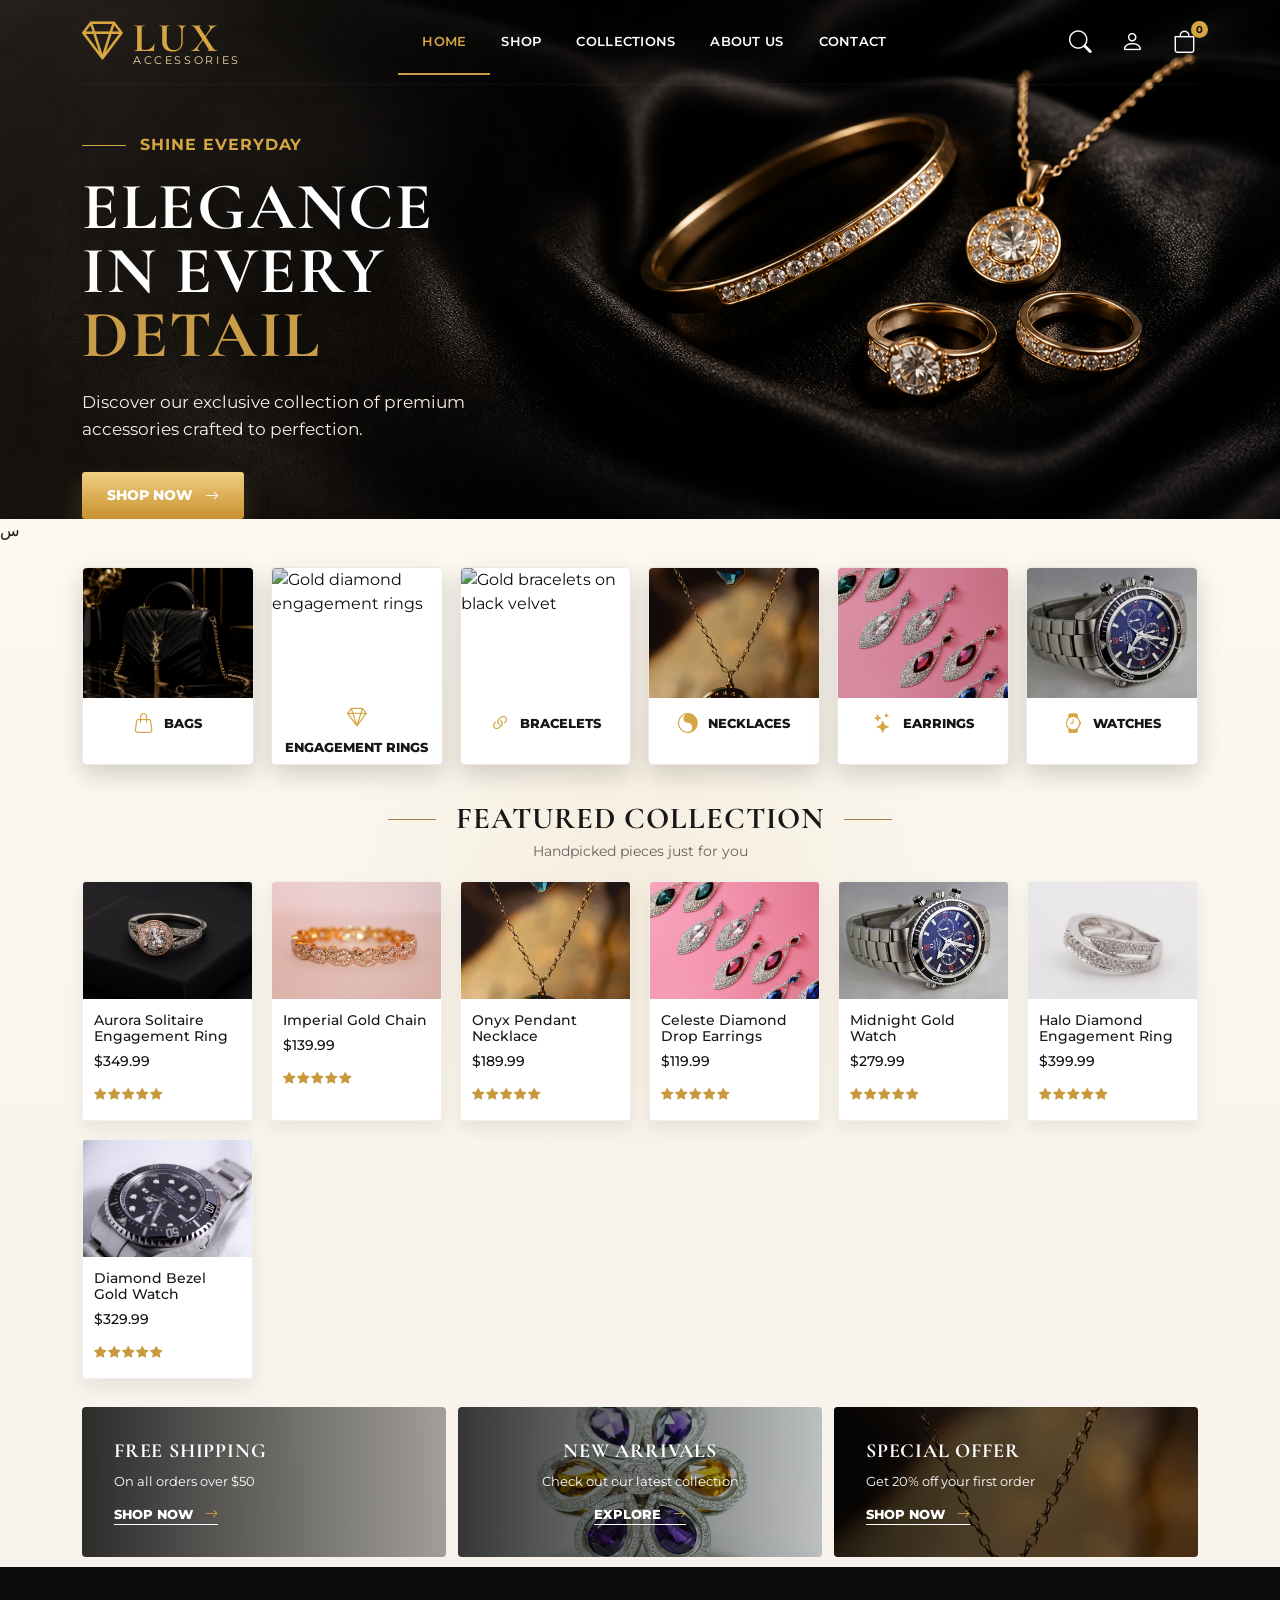
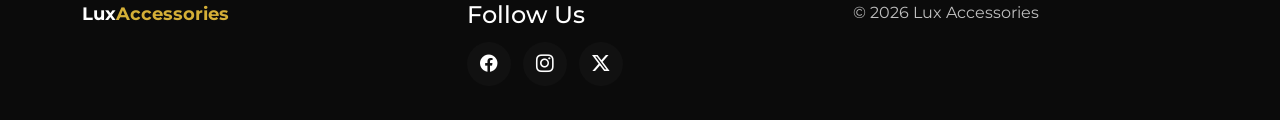
==== commit d99e5575: "update image sources and script references across multiple HTML files" ====
--- a/index.html
+++ b/index.html
@@ -70,26 +70,26 @@
                 </div>
             </div>
         </section>
-
+س
         <section class="home-categories container">
             <article class="home-category-card">
                 <a href="products.html?category=Bags">
-                    <img src="images/photo-1584917865442-de89df76afd3.jpg" alt="Black and gold luxury handbags">
+                    <img src="images/black-quilted-chain-shoulder-bag.png" alt="Black and gold luxury handbags">
                     <h3><i class="bi bi-handbag"></i> BAGS</h3>
                 </a>
             </article>
 
             <article class="home-category-card">
                 <a href="products.html?category=Engagement%20Rings">
-                    <img src="images/photo-1605100804763-247f67b3557e.jpg" alt="Gold diamond engagement rings">
+                    <img src="images/ChatGPT Image 6 يوليو 2026، 09_17_05 م.png" alt="Gold diamond engagement rings">
                     <h3><i class="bi bi-gem"></i> ENGAGEMENT RINGS</h3>
                 </a>
             </article>
 
             <article class="home-category-card">
-                <a href="products.html?category=Chains">
-                    <img src="images/photo-1611591437281-460bfbe1220a.jpg" alt="Gold chains on black velvet">
-                    <h3><i class="bi bi-link-45deg"></i> CHAINS</h3>
+                <a href="products.html?category=Bracelets">
+                    <img src="images/ChatGPT Image 6 يوليو 2026، 09_27_54 م.png" alt="Gold bracelets on black velvet">
+                    <h3><i class="bi bi-link-45deg"></i> BRACELETS</h3>
                 </a>
             </article>
 
@@ -122,13 +122,7 @@
             </div>
 
             <div class="home-products-grid">
-                <article class="home-product-card">
-                    <img src="images/photo-1584917865442-de89df76afd3.jpg" alt="Noir Quilted Gold Bag">
-                    <h3>Noir Quilted Gold Bag</h3>
-                    <span>$219.99</span>
-                    <div class="rating"><i class="bi bi-star-fill"></i><i class="bi bi-star-fill"></i><i class="bi bi-star-fill"></i><i class="bi bi-star-fill"></i><i class="bi bi-star-fill"></i></div>
-                </article>
-
+                
                 <article class="home-product-card">
                     <img src="images/photo-1605100804763-247f67b3557e.jpg" alt="Aurora Solitaire Engagement Ring">
                     <h3>Aurora Solitaire Engagement Ring</h3>
@@ -164,12 +158,6 @@
                     <div class="rating"><i class="bi bi-star-fill"></i><i class="bi bi-star-fill"></i><i class="bi bi-star-fill"></i><i class="bi bi-star-fill"></i><i class="bi bi-star-fill"></i></div>
                 </article>
 
-                <article class="home-product-card">
-                    <img src="images/photo-1594223274512-ad4803739b7c.jpg" alt="Gold Chain Shoulder Bag">
-                    <h3>Gold Chain Shoulder Bag</h3>
-                    <span>$239.99</span>
-                    <div class="rating"><i class="bi bi-star-fill"></i><i class="bi bi-star-fill"></i><i class="bi bi-star-fill"></i><i class="bi bi-star-fill"></i><i class="bi bi-star-fill"></i></div>
-                </article>
 
                 <article class="home-product-card">
                     <img src="images/photo-1589674781759-c21c37956a44.jpg" alt="Halo Diamond Engagement Ring">
@@ -178,26 +166,6 @@
                     <div class="rating"><i class="bi bi-star-fill"></i><i class="bi bi-star-fill"></i><i class="bi bi-star-fill"></i><i class="bi bi-star-fill"></i><i class="bi bi-star-fill"></i></div>
                 </article>
 
-                <article class="home-product-card">
-                    <img src="images/photo-1620656798579-1984d9e87df6.jpg" alt="Rope Gold Chain">
-                    <h3>Rope Gold Chain</h3>
-                    <span>$159.99</span>
-                    <div class="rating"><i class="bi bi-star-fill"></i><i class="bi bi-star-fill"></i><i class="bi bi-star-fill"></i><i class="bi bi-star-fill"></i><i class="bi bi-star-fill"></i></div>
-                </article>
-
-                <article class="home-product-card">
-                    <img src="images/photo-1515562141207-7a88fb7ce338.jpg" alt="Pearl Collar Necklace">
-                    <h3>Pearl Collar Necklace</h3>
-                    <span>$169.99</span>
-                    <div class="rating"><i class="bi bi-star-fill"></i><i class="bi bi-star-fill"></i><i class="bi bi-star-fill"></i><i class="bi bi-star-fill"></i><i class="bi bi-star-fill"></i></div>
-                </article>
-
-                <article class="home-product-card">
-                    <img src="images/photo-1635767798638-3e25273a8236.jpg" alt="Gold Pearl Hoop Earrings">
-                    <h3>Gold Pearl Hoop Earrings</h3>
-                    <span>$94.99</span>
-                    <div class="rating"><i class="bi bi-star-fill"></i><i class="bi bi-star-fill"></i><i class="bi bi-star-fill"></i><i class="bi bi-star-fill"></i><i class="bi bi-star-fill"></i></div>
-                </article>
 
                 <article class="home-product-card">
                     <img src="images/photo-1526045431048-f857369baa09.jpg" alt="Diamond Bezel Gold Watch">
@@ -257,6 +225,6 @@
         </div>
     </footer>
 
-    <script src="js/script.js"></script>
+    <script src="js/Script.js"></script>
 </body>
 </html>
--- a/css/style.css
+++ b/css/style.css
@@ -1,4 +1,3 @@
-
 /* =========================
    GOOGLE FONT
 ========================= */
@@ -468,17 +467,6 @@
 .product-card.gold h3,
 .product-card.gold span{
     color:var(--gold);
-}
-
-.product-card h3{
-    margin-top:20px;
-}
-
-.product-card span{
-    display:block;
-    color:var(--gold);
-    font-weight:700;
-    padding:15px 0 25px;
 }
 
 /* Responsive tweaks for products grid */
@@ -894,7 +882,7 @@
 
 .home-hero{
     min-height:500px;
-    background:var(--hero-image);
+    background:var(--hero-image, var(--lux-hero-image));
     background-size:cover;
     background-position:center right;
     color:#fff;
@@ -2100,5 +2088,4 @@
     .home-hero{
         background-position:center;
     }
-}
-
+}
